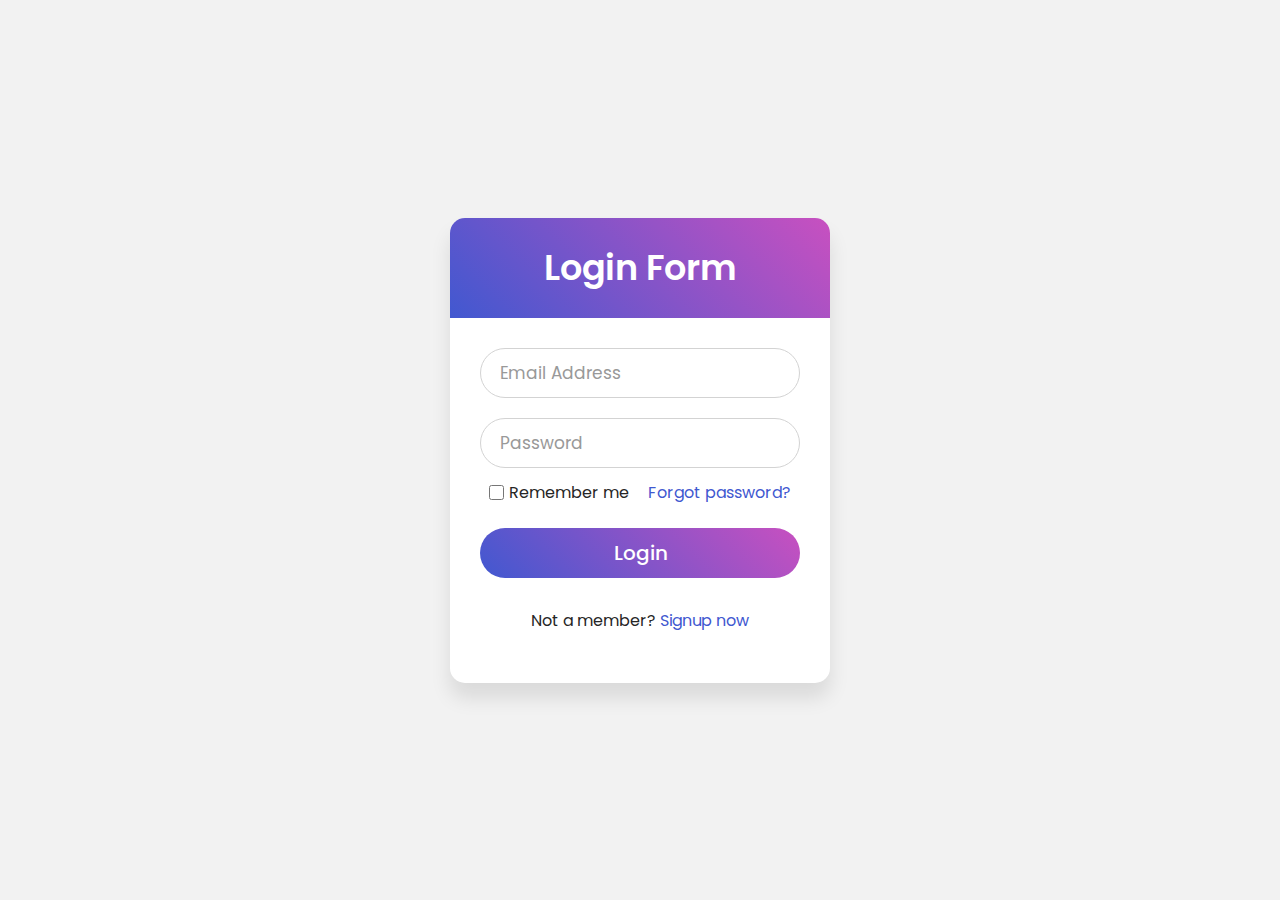
==== index.html @ 29e86142 "Add files via upload" ====
<!DOCTYPE html>
<!-- Created By CodingNepal -->
<html lang="en" dir="ltr">
   <head>
      <meta charset="utf-8">
      <title>Login Form Design | CodeLab</title>
      <link rel="stylesheet" href="style.css">
   </head>
   <body>
      <div class="wrapper">
         <div class="title">
            Login Form
         </div>
         <form action="connect.php" method ="post">
            <div class="field">
                <input type="text" name="Email Address" required>
                <label>Email Address</label>
             </div>
             <div class="field">
                <input type="password" name="Password" required>
                <label>Password</label>
             </div>
             <div class="content">
                <div class="checkbox">
                   <input type="checkbox" id="remember-me">
                   <label for="remember-me">Remember me</label>
                </div>
                <div class="pass-link">
                   <a href="#">Forgot password?</a>
                </div>
             </div>
             <div class="field">
                <input type="submit" value="Login">
             </div>
             <div class="signup-link">
                Not a member? <a href="#">Signup now</a>
             </div>
          </form>
       </div>
    </body>
 </html>
---- style.css ----
@import url('https://fonts.googleapis.com/css?family=Poppins:400,500,600,700&display=swap');
*{
  margin: 0;
  padding: 0;
  box-sizing: border-box;
  font-family: 'Poppins', sans-serif;
}
html,body{
  display: grid;
  height: 100%;
  width: 100%;
  place-items: center;
  background: #f2f2f2;
  /* background: linear-gradient(-135deg, #c850c0, #4158d0); */
}
::selection{
  background: #4158d0;
  color: #fff;
}
.wrapper{
  width: 380px;
  background: #fff;
  border-radius: 15px;
  box-shadow: 0px 15px 20px rgba(0,0,0,0.1);
}
.wrapper .title{
  font-size: 35px;
  font-weight: 600;
  text-align: center;
  line-height: 100px;
  color: #fff;
  user-select: none;
  border-radius: 15px 15px 0 0;
  background: linear-gradient(-135deg, #c850c0, #4158d0);
}
.wrapper form{
  padding: 10px 30px 50px 30px;
}
.wrapper form .field{
  height: 50px;
  width: 100%;
  margin-top: 20px;
  position: relative;
}
.wrapper form .field input{
  height: 100%;
  width: 100%;
  outline: none;
  font-size: 17px;
  padding-left: 20px;
  border: 1px solid lightgrey;
  border-radius: 25px;
  transition: all 0.3s ease;
}
.wrapper form .field input:focus,
form .field input:valid{
  border-color: #4158d0;
}
.wrapper form .field label{
    position: absolute;
    top: 50%;
    left: 20px;
    color: #999999;
    font-weight: 400;
    font-size: 17px;
    pointer-events: none;
    transform: translateY(-50%);
    transition: all 0.3s ease;
  }
  form .field input:focus ~ label,
  form .field input:valid ~ label{
    top: 0%;
    font-size: 16px;
    color: #4158d0;
    background: #fff;
    transform: translateY(-50%);
  }
  form .content{
    display: flex;
    width: 100%;
    height: 50px;
    font-size: 16px;
    align-items: center;
    justify-content: space-around;
  }
  form .content .checkbox{
    display: flex;
    align-items: center;
    justify-content: center;
  }
  form .content input{
    width: 15px;
    height: 15px;
    background: red;
  }
  form .content label{
    color: #262626;
    user-select: none;
    padding-left: 5px;
  }
  form .content .pass-link{
    color: "";
  }
  form .field input[type="submit"]{
    color: #fff;
    border: none;
    padding-left: 0;
    margin-top: -10px;
    font-size: 20px;
    font-weight: 500;
    cursor: pointer;
    background: linear-gradient(-135deg, #c850c0, #4158d0);
    transition: all 0.3s ease;
  }
  form .field input[type="submit"]:active{
    transform: scale(0.95);
  }
  form .signup-link{
    color: #262626;
    margin-top: 20px;
    text-align: center;
  }
  form .pass-link a,
  form .signup-link a{
    color: #4158d0;
    text-decoration: none;
  }
  form .pass-link a:hover,
  form .signup-link a:hover{
    text-decoration: underline;
  }
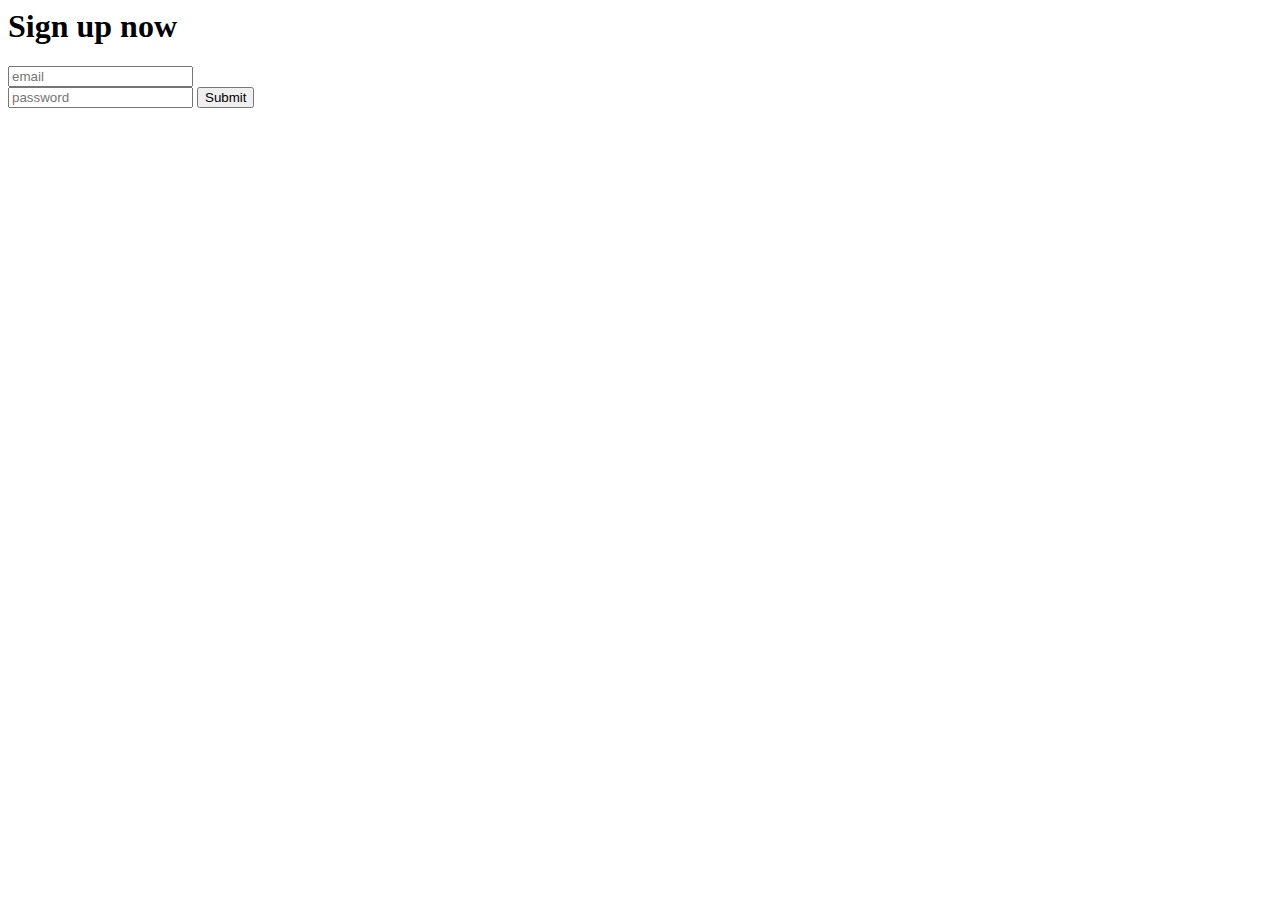
==== commit 4275b827: "Rename index.httml to index.html" ====
--- a/index.html
+++ b/index.html
@@ -1,41 +1,15 @@
-<!DOCTYPE html>
-<!-- Created By CodingNepal -->
-<html lang="en" dir="ltr">
-   <head>
-      <meta charset="utf-8">
-      <title>Login Form Design | CodeLab</title>
-      <link rel="stylesheet" href="style.css">
-   </head>
-   <body>
-      <div class="wrapper">
-         <div class="title">
-            Login Form
-         </div>
-         <form action="connect.php" method ="post">
-            <div class="field">
-                <input type="text" name="Email Address" required>
-                <label>Email Address</label>
-             </div>
-             <div class="field">
-                <input type="password" name="Password" required>
-                <label>Password</label>
-             </div>
-             <div class="content">
-                <div class="checkbox">
-                   <input type="checkbox" id="remember-me">
-                   <label for="remember-me">Remember me</label>
-                </div>
-                <div class="pass-link">
-                   <a href="#">Forgot password?</a>
-                </div>
-             </div>
-             <div class="field">
-                <input type="submit" value="Login">
-             </div>
-             <div class="signup-link">
-                Not a member? <a href="#">Signup now</a>
-             </div>
-          </form>
-       </div>
-    </body>
- </html>
+<html>
+    <head><title>Login page</title></head>
+    <body>
+        <div>
+        <h1>Sign up now</h1>
+        <form action="Login.php" method="POST">
+            <input type="text" name="email" placeholder="email"><br>
+            <input type="text" name="password" placeholder="password">
+            <input type="submit" name="Login" >
+            
+        </form>
+        </div>
+
+    </body>
+    </html>
